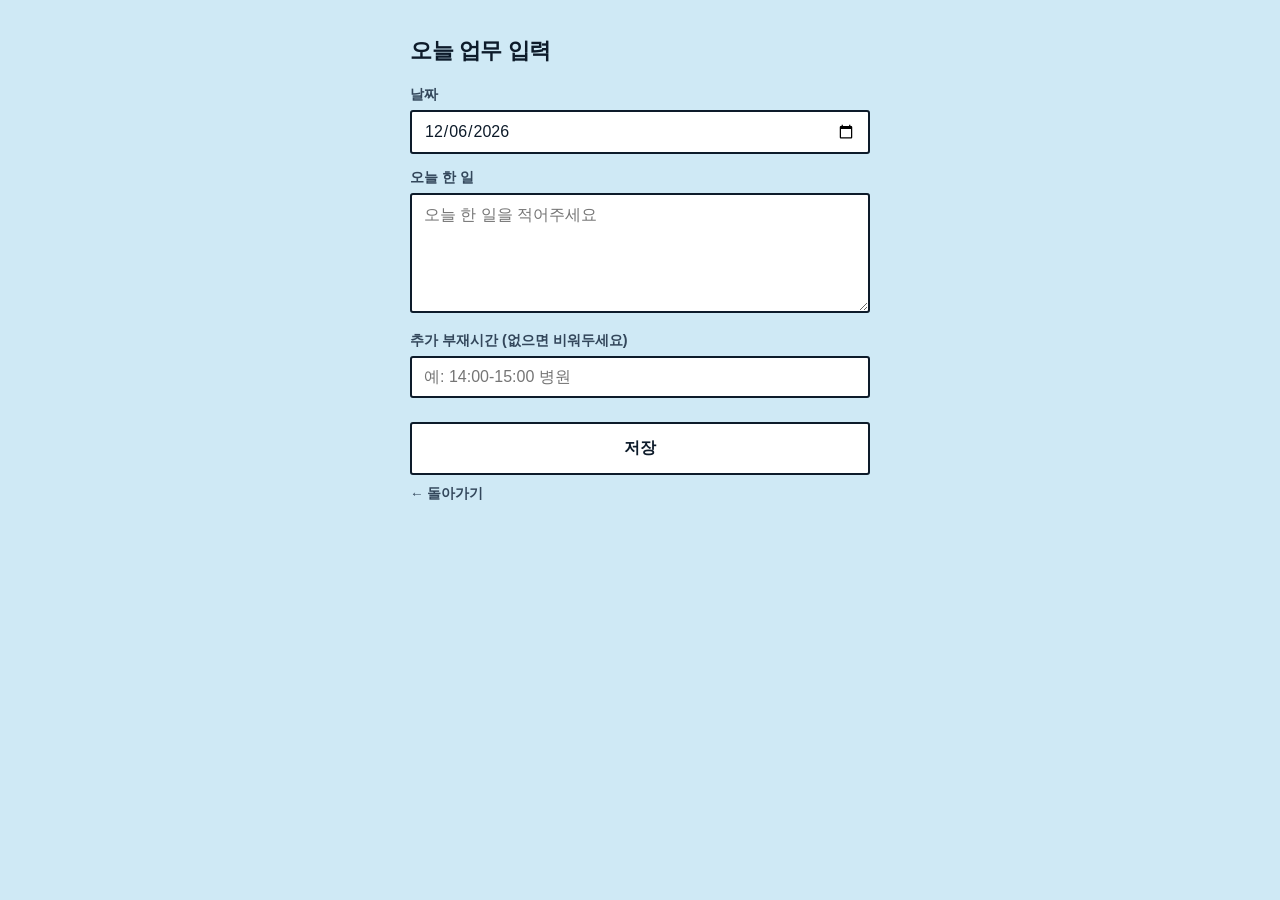
==== daily-log.html @ 336fc4b7 "oto-weekly-report 초기 버전 구글시트/Supabase 없이 Cloudflare 계정 하나(D1 + Workers AI)로 돌아가는 주간업무 자동화 템플릿. 연대지능 " ====
<!DOCTYPE html>
<html lang="ko">
<head>
<meta charset="UTF-8">
<meta name="viewport" content="width=device-width, initial-scale=1">
<title>오늘 업무 입력</title>
<link rel="stylesheet" href="/style.css">
</head>
<body>
  <div class="wrap">
    <h1 style="font-size:1.4rem;margin-bottom:1.2rem;">오늘 업무 입력</h1>
    <form id="logForm">
      <label for="date">날짜</label>
      <input type="date" id="date" required>

      <label for="tasks">오늘 한 일</label>
      <textarea id="tasks" placeholder="오늘 한 일을 적어주세요" required></textarea>

      <label for="leave">추가 부재시간 (없으면 비워두세요)</label>
      <input type="text" id="leave" placeholder="예: 14:00-15:00 병원">

      <button type="submit" id="submitBtn">저장</button>
      <div class="msg" id="msg"></div>
    </form>
    <a class="back" href="/">← 돌아가기</a>
  </div>

<script>
  const dowNames = ["일", "월", "화", "수", "목", "금", "토"];
  const dateInput = document.getElementById("date");
  dateInput.value = new Date().toISOString().slice(0, 10);

  document.getElementById("logForm").addEventListener("submit", async (e) => {
    e.preventDefault();
    const btn = document.getElementById("submitBtn");
    const msg = document.getElementById("msg");
    msg.className = "msg";
    btn.disabled = true;
    btn.textContent = "저장 중...";

    const d = new Date(dateInput.value + "T00:00:00");
    const dow = dowNames[d.getDay()];
    const dateLabel = `${d.getMonth() + 1}/${d.getDate()}`;

    try {
      const res = await fetch("/api/submit-log", {
        method: "POST",
        headers: { "Content-Type": "application/json" },
        body: JSON.stringify({
          date: dateLabel,
          dow,
          tasks: document.getElementById("tasks").value.trim(),
          leave: document.getElementById("leave").value.trim(),
        }),
      });
      const data = await res.json();
      if (res.ok && data.success) {
        msg.className = "msg ok";
        msg.textContent = "저장됐습니다.";
        document.getElementById("tasks").value = "";
        document.getElementById("leave").value = "";
      } else {
        msg.className = "msg err";
        msg.textContent = "저장 실패: " + (data.error || "알 수 없는 오류");
      }
    } catch (err) {
      msg.className = "msg err";
      msg.textContent = "저장 실패: " + err.message;
    } finally {
      btn.disabled = false;
      btn.textContent = "저장";
    }
  });
</script>
</body>
</html>
---- style.css ----
* { box-sizing: border-box; }

body {
  font-family: -apple-system, "Malgun Gothic", sans-serif;
  background: #cfe9f5;
  color: #0d1b2a;
  margin: 0;
  padding: 20px;
}

.wrap, .card {
  max-width: 460px;
  margin: 0 auto;
}

h1 {
  font-weight: 800;
  letter-spacing: -0.02em;
  color: #0d1b2a;
}

p.role {
  color: #33475b;
  margin-top: 0;
  margin-bottom: 2rem;
  line-height: 1.5;
  text-align: center;
}

.links { display: flex; flex-direction: column; gap: 12px; }

a.link-btn, button, input[type="submit"] {
  display: block;
  width: 100%;
  padding: 14px 20px;
  background: #ffffff;
  border: 2px solid #0d1b2a;
  border-radius: 3px;
  color: #0d1b2a;
  text-decoration: none;
  font-size: 1rem;
  font-weight: 700;
  text-align: center;
  cursor: pointer;
}
a.link-btn:hover, button:hover { background: #e8362a; color: #fff; border-color: #e8362a; }
button[type="submit"] { margin-top: 24px; }
button:disabled { background: #ccc; border-color: #ccc; color: #666; }

label { display: block; margin-top: 14px; margin-bottom: 6px; color: #33475b; font-size: 0.9rem; font-weight: 600; }

input, textarea {
  width: 100%;
  background: #ffffff;
  border: 2px solid #0d1b2a;
  border-radius: 3px;
  color: #0d1b2a;
  padding: 10px 12px;
  font-size: 1rem;
  font-family: inherit;
}
textarea { min-height: 120px; resize: vertical; }

.msg { margin-top: 14px; padding: 10px 12px; border-radius: 3px; font-size: 0.9rem; display: none; border: 2px solid transparent; }
.msg.ok { background: #e6f6ea; color: #1a7a34; border-color: #1a7a34; display: block; }
.msg.err { background: #fdeceb; color: #b3251a; border-color: #b3251a; display: block; }

a.back { display: inline-block; margin-top: 10px; margin-bottom: 20px; color: #33475b; text-decoration: none; font-size: 0.85rem; font-weight: 600; }

.report { background: #ffffff; border: 2px solid #0d1b2a; border-radius: 3px; padding: 16px 18px; margin-bottom: 14px; }
.report .period { font-weight: 800; margin-bottom: 8px; }
.report .day { margin-bottom: 6px; font-size: 0.9rem; }
.report .day .dow { color: #33475b; margin-right: 6px; font-weight: 700; }
.report .day .leave { color: #e8362a; margin-left: 6px; font-size: 0.8rem; font-weight: 700; }

.empty { color: #33475b; text-align: center; margin-top: 40px; }
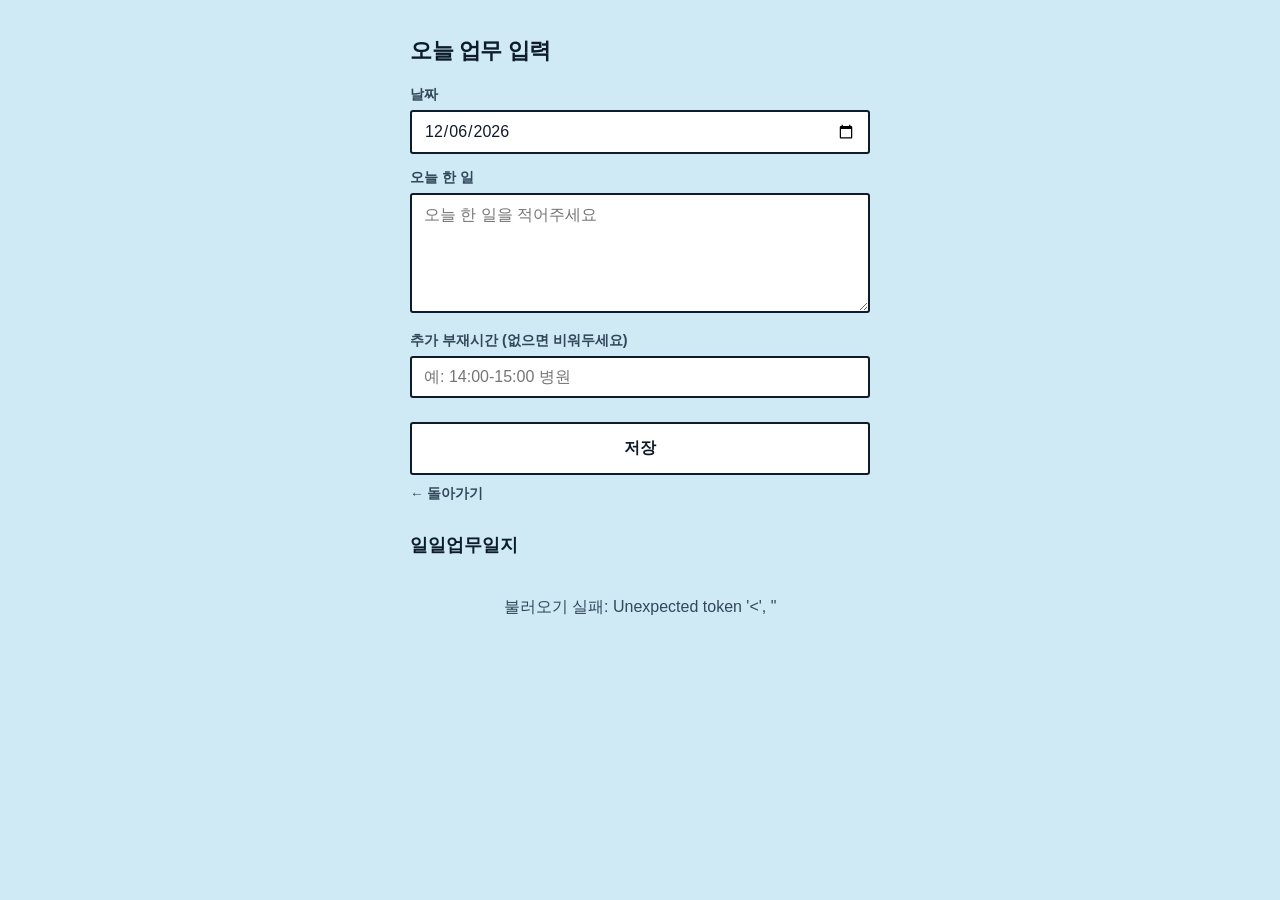
==== commit c3ca7137: "일일업무일지 목록 보기/수정 기능 추가, README 재배포 안내 추가" ====
--- a/daily-log.html
+++ b/daily-log.html
@@ -23,6 +23,9 @@
       <div class="msg" id="msg"></div>
     </form>
     <a class="back" href="/">← 돌아가기</a>
+
+    <h2 style="font-size:1.1rem;margin-top:10px;">일일업무일지</h2>
+    <div id="logList"><div class="empty">불러오는 중...</div></div>
   </div>
 
 <script>
@@ -30,47 +33,95 @@
   const dateInput = document.getElementById("date");
   dateInput.value = new Date().toISOString().slice(0, 10);
 
+  let editingId = null;
+
+  function resetForm() {
+    editingId = null;
+    document.getElementById("submitBtn").textContent = "저장";
+    document.getElementById("tasks").value = "";
+    document.getElementById("leave").value = "";
+  }
+
+  async function loadLogs() {
+    const box = document.getElementById("logList");
+    try {
+      const res = await fetch("/api/daily-logs");
+      const rows = await res.json();
+      if (!rows.length) {
+        box.innerHTML = '<div class="empty">아직 입력된 기록이 없습니다.</div>';
+        return;
+      }
+      box.innerHTML = rows
+        .map(
+          (row) => `<div class="report">
+            <div class="period">${row.log_date}(${row.dow || ""})${row.leave_note ? `<span class="leave">${row.leave_note}</span>` : ""}</div>
+            <div class="day">${row.tasks.replace(/\n/g, "<br>")}</div>
+            <button type="button" data-id="${row.id}" data-tasks="${encodeURIComponent(row.tasks)}" data-leave="${encodeURIComponent(row.leave_note || "")}" class="edit-btn" style="margin-top:10px;width:auto;padding:6px 14px;font-size:0.85rem;">수정</button>
+          </div>`
+        )
+        .join("");
+
+      document.querySelectorAll(".edit-btn").forEach((btn) => {
+        btn.addEventListener("click", () => {
+          editingId = btn.dataset.id;
+          document.getElementById("tasks").value = decodeURIComponent(btn.dataset.tasks);
+          document.getElementById("leave").value = decodeURIComponent(btn.dataset.leave);
+          document.getElementById("submitBtn").textContent = "수정 완료";
+          window.scrollTo({ top: 0, behavior: "smooth" });
+        });
+      });
+    } catch (err) {
+      box.innerHTML = '<div class="empty">불러오기 실패: ' + err.message + "</div>";
+    }
+  }
+
   document.getElementById("logForm").addEventListener("submit", async (e) => {
     e.preventDefault();
     const btn = document.getElementById("submitBtn");
     const msg = document.getElementById("msg");
     msg.className = "msg";
     btn.disabled = true;
-    btn.textContent = "저장 중...";
 
     const d = new Date(dateInput.value + "T00:00:00");
     const dow = dowNames[d.getDay()];
     const dateLabel = `${d.getMonth() + 1}/${d.getDate()}`;
+    const tasks = document.getElementById("tasks").value.trim();
+    const leave = document.getElementById("leave").value.trim();
 
     try {
-      const res = await fetch("/api/submit-log", {
-        method: "POST",
-        headers: { "Content-Type": "application/json" },
-        body: JSON.stringify({
-          date: dateLabel,
-          dow,
-          tasks: document.getElementById("tasks").value.trim(),
-          leave: document.getElementById("leave").value.trim(),
-        }),
-      });
+      let res;
+      if (editingId) {
+        res = await fetch("/api/update-log", {
+          method: "POST",
+          headers: { "Content-Type": "application/json" },
+          body: JSON.stringify({ id: editingId, tasks, leave }),
+        });
+      } else {
+        res = await fetch("/api/submit-log", {
+          method: "POST",
+          headers: { "Content-Type": "application/json" },
+          body: JSON.stringify({ date: dateLabel, dow, tasks, leave }),
+        });
+      }
       const data = await res.json();
       if (res.ok && data.success) {
         msg.className = "msg ok";
-        msg.textContent = "저장됐습니다.";
-        document.getElementById("tasks").value = "";
-        document.getElementById("leave").value = "";
+        msg.textContent = editingId ? "수정됐습니다." : "저장됐습니다.";
+        resetForm();
+        loadLogs();
       } else {
         msg.className = "msg err";
-        msg.textContent = "저장 실패: " + (data.error || "알 수 없는 오류");
+        msg.textContent = "실패: " + (data.error || "알 수 없는 오류");
       }
     } catch (err) {
       msg.className = "msg err";
-      msg.textContent = "저장 실패: " + err.message;
+      msg.textContent = "실패: " + err.message;
     } finally {
       btn.disabled = false;
-      btn.textContent = "저장";
     }
   });
+
+  loadLogs();
 </script>
 </body>
 </html>
